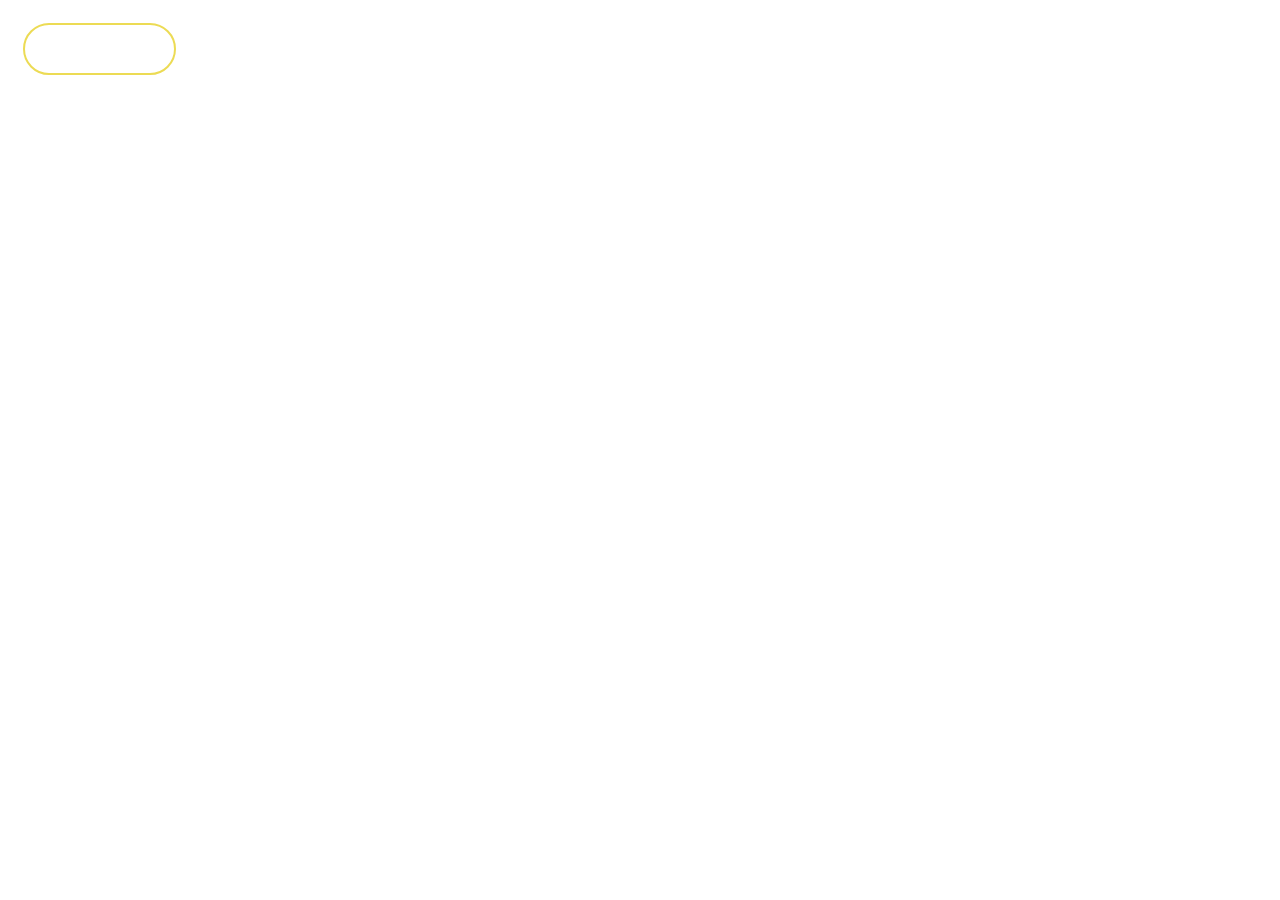
==== index.html @ 7e1e6644 "Add files via upload" ====
<!DOCTYPE html>
<html>
    <head>
        <meta http-equiv="X-UA-Compatible" content="IE=7">
        <link rel="stylesheet" href="./CSS/normalize.css">
        <title>hello word!</title>
    </head>
    <body>
            <div class="container">
       
                    
                    <a class="btn btn-slide-8" href="">I'm a button</a>
                   
                </div>
    
    
    </div>
    </body>
</html>
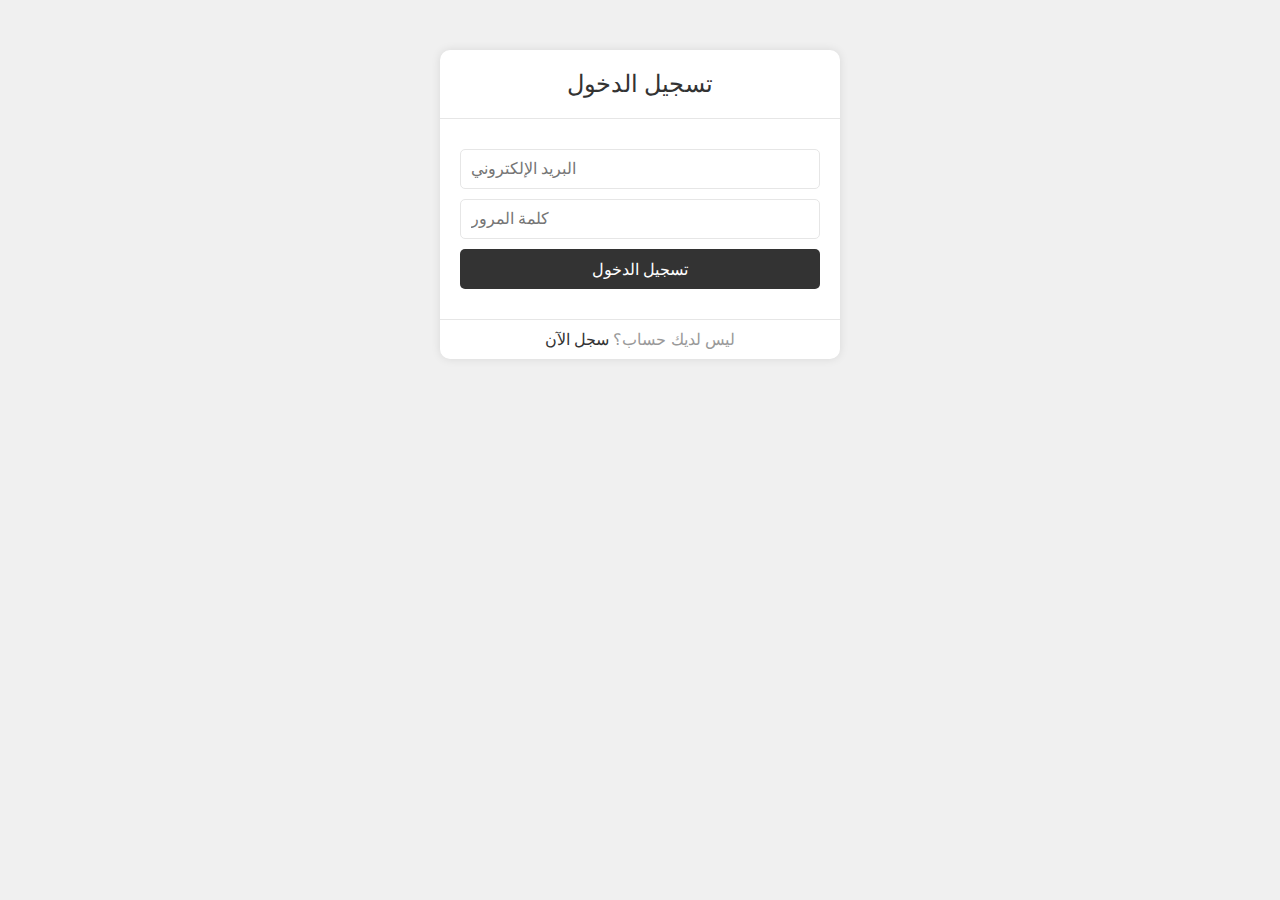
==== commit 51a129f9: "Update index.html" ====
--- a/index.html
+++ b/index.html
@@ -1,19 +1,123 @@
-<!DOCTYPE html>
 <html>
-    <head>
-        <meta http-equiv="X-UA-Compatible" content="IE=7">
-        <link rel="stylesheet" href="./CSS/normalize.css">
-        <title>hello word!</title>
-    </head>
-    <body>
-            <div class="container">
-       
-                    
-                    <a class="btn btn-slide-8" href="">I'm a button</a>
-                   
-                </div>
-    
-    
+<head>
+    <style>
+        * {
+            margin: 0;
+            padding: 0;
+            box-sizing: border-box;
+        }
+
+        body {
+            font-family: Arial, sans-serif;
+            background-color: #f0f0f0;
+        }
+
+        .container {
+            width: 400px;
+            margin: 50px auto;
+            background-color: white;
+            border-radius: 10px;
+            box-shadow: 0 0 10px rgba(0, 0, 0, 0.1);
+        }
+
+        .header {
+            padding: 20px;
+            text-align: center;
+            color: #333;
+            border-bottom: 1px solid #e6e6e6;
+        }
+
+        .header h2 {
+            font-size: 24px;
+            font-weight: normal;
+        }
+
+        .form {
+            padding: 20px;
+        }
+
+        .form input {
+            display: block;
+            width: 100%;
+            height: 40px;
+            margin: 10px 0;
+            border: 1px solid #e6e6e6;
+            border-radius: 5px;
+            outline: none;
+            font-size: 16px;
+            padding: 0 10px;
+        }
+
+        .form button {
+            display: block;
+            width: 100%;
+            height: 40px;
+            margin: 10px 0;
+            background-color: #333;
+            color: white;
+            border: none;
+            border-radius: 5px;
+            cursor: pointer;
+            font-size: 16px;
+        }
+
+        .form button:hover {
+            background-color: #444;
+        }
+
+        .footer {
+            padding: 10px;
+            text-align: center;
+            color: #999;
+            border-top: 1px solid #e6e6e6;
+        }
+
+        .footer a {
+            color: #333;
+            text-decoration: none;
+        }
+
+        .footer a:hover {
+            text-decoration: underline;
+        }
+    </style>
+</head>
+<body>
+    <div class="container">
+        <div class="header">
+            <h2>تسجيل الدخول</h2>
+        </div>
+        <div class="form">
+            <form id="login-form" method="post" action="login.php">
+                <input type="email" name="email" id="email" placeholder="البريد الإلكتروني" required>
+                <input type="password" name="password" id="password" placeholder="كلمة المرور" required>
+                <button type="submit" name="submit" id="submit">تسجيل الدخول</button>
+            </form>
+        </div>
+        <div class="footer">
+            <p>ليس لديك حساب؟ <a href="register.php">سجل الآن</a></p>
+        </div>
     </div>
-    </body>
-</html>+    <script>
+        // الحصول على عناصر النموذج
+        var form = document.getElementById("login-form");
+        var email = document.getElementById("email");
+        var password = document.getElementById("password");
+        var submit = document.getElementById("submit");
+
+        // إضافة حدث النقر على زر الإرسال
+        submit.addEventListener("click", function(event) {
+            // منع الإرسال الافتراضي للنموذج
+            event.preventDefault();
+            // التحقق من صحة الإدخالات
+            if (email.value == "" || password.value == "") {
+                // إظهار رسالة خطأ
+                alert("يرجى إدخال البريد الإلكتروني وكلمة المرور");
+            } else {
+                // إرسال النموذج
+                form.submit();
+            }
+        });
+    </script>
+</body>
+</html>
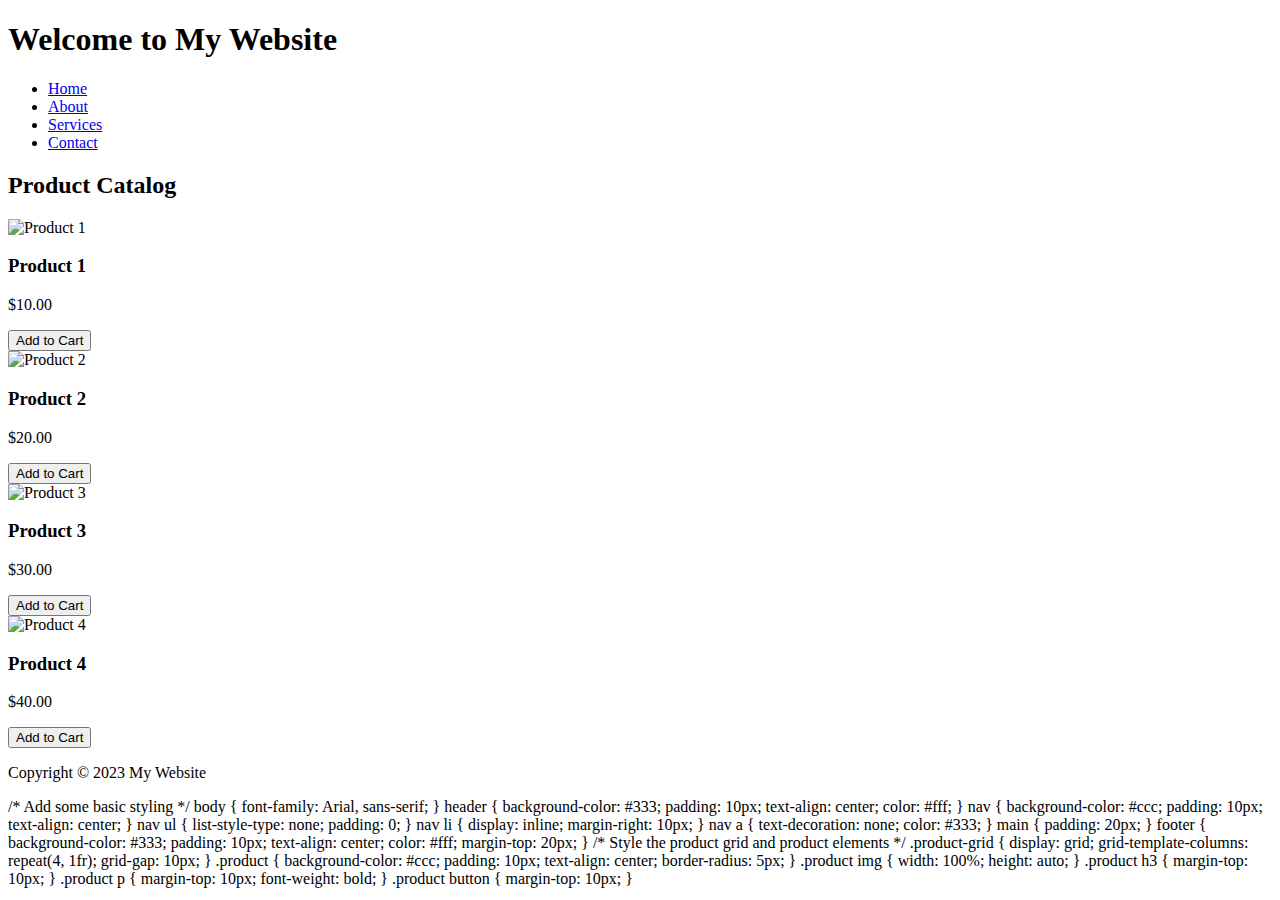
==== commit 720244ab: "Update index.html" ====
--- a/index.html
+++ b/index.html
@@ -1,123 +1,118 @@
+<!DOCTYPE html>
 <html>
 <head>
-    <style>
-        * {
-            margin: 0;
-            padding: 0;
-            box-sizing: border-box;
-        }
-
-        body {
-            font-family: Arial, sans-serif;
-            background-color: #f0f0f0;
-        }
-
-        .container {
-            width: 400px;
-            margin: 50px auto;
-            background-color: white;
-            border-radius: 10px;
-            box-shadow: 0 0 10px rgba(0, 0, 0, 0.1);
-        }
-
-        .header {
-            padding: 20px;
-            text-align: center;
-            color: #333;
-            border-bottom: 1px solid #e6e6e6;
-        }
-
-        .header h2 {
-            font-size: 24px;
-            font-weight: normal;
-        }
-
-        .form {
-            padding: 20px;
-        }
-
-        .form input {
-            display: block;
-            width: 100%;
-            height: 40px;
-            margin: 10px 0;
-            border: 1px solid #e6e6e6;
-            border-radius: 5px;
-            outline: none;
-            font-size: 16px;
-            padding: 0 10px;
-        }
-
-        .form button {
-            display: block;
-            width: 100%;
-            height: 40px;
-            margin: 10px 0;
-            background-color: #333;
-            color: white;
-            border: none;
-            border-radius: 5px;
-            cursor: pointer;
-            font-size: 16px;
-        }
-
-        .form button:hover {
-            background-color: #444;
-        }
-
-        .footer {
-            padding: 10px;
-            text-align: center;
-            color: #999;
-            border-top: 1px solid #e6e6e6;
-        }
-
-        .footer a {
-            color: #333;
-            text-decoration: none;
-        }
-
-        .footer a:hover {
-            text-decoration: underline;
-        }
-    </style>
+    <title>My Website</title>
+    <link rel="stylesheet" type="text/css" href="style.css">
 </head>
 <body>
-    <div class="container">
-        <div class="header">
-            <h2>تسجيل الدخول</h2>
+    <header>
+        <h1>Welcome to My Website</h1>
+    </header>
+    <nav>
+        <ul>
+            <li><a href="#">Home</a></li>
+            <li><a href="#">About</a></li>
+            <li><a href="#">Services</a></li>
+            <li><a href="#">Contact</a></li>
+        </ul>
+    </nav>
+    <main>
+        <h2>Product Catalog</h2>
+        <div class="product-grid">
+            <div class="product">
+                <img src="product1.jpg" alt="Product 1">
+                <h3>Product 1</h3>
+                <p>$10.00</p>
+                <button>Add to Cart</button>
+            </div>
+            <div class="product">
+                <img src="product2.jpg" alt="Product 2">
+                <h3>Product 2</h3>
+                <p>$20.00</p>
+                <button>Add to Cart</button>
+            </div>
+            <div class="product">
+                <img src="product3.jpg" alt="Product 3">
+                <h3>Product 3</h3>
+                <p>$30.00</p>
+                <button>Add to Cart</button>
+            </div>
+            <div class="product">
+                <img src="product4.jpg" alt="Product 4">
+                <h3>Product 4</h3>
+                <p>$40.00</p>
+                <button>Add to Cart</button>
+            </div>
         </div>
-        <div class="form">
-            <form id="login-form" method="post" action="login.php">
-                <input type="email" name="email" id="email" placeholder="البريد الإلكتروني" required>
-                <input type="password" name="password" id="password" placeholder="كلمة المرور" required>
-                <button type="submit" name="submit" id="submit">تسجيل الدخول</button>
-            </form>
-        </div>
-        <div class="footer">
-            <p>ليس لديك حساب؟ <a href="register.php">سجل الآن</a></p>
-        </div>
-    </div>
-    <script>
-        // الحصول على عناصر النموذج
-        var form = document.getElementById("login-form");
-        var email = document.getElementById("email");
-        var password = document.getElementById("password");
-        var submit = document.getElementById("submit");
-
-        // إضافة حدث النقر على زر الإرسال
-        submit.addEventListener("click", function(event) {
-            // منع الإرسال الافتراضي للنموذج
-            event.preventDefault();
-            // التحقق من صحة الإدخالات
-            if (email.value == "" || password.value == "") {
-                // إظهار رسالة خطأ
-                alert("يرجى إدخال البريد الإلكتروني وكلمة المرور");
-            } else {
-                // إرسال النموذج
-                form.submit();
-            }
-        });
-    </script>
+    </main>
+    <footer>
+        <p>Copyright © 2023 My Website</p>
+    </footer>
 </body>
 </html>
+
+
+/* Add some basic styling */
+body {
+    font-family: Arial, sans-serif;
+}
+header {
+    background-color: #333;
+    padding: 10px;
+    text-align: center;
+    color: #fff;
+}
+nav {
+    background-color: #ccc;
+    padding: 10px;
+    text-align: center;
+}
+nav ul {
+    list-style-type: none;
+    padding: 0;
+}
+nav li {
+    display: inline;
+    margin-right: 10px;
+}
+nav a {
+    text-decoration: none;
+    color: #333;
+}
+main {
+    padding: 20px;
+}
+footer {
+    background-color: #333;
+    padding: 10px;
+    text-align: center;
+    color: #fff;
+    margin-top: 20px;
+}
+
+/* Style the product grid and product elements */
+.product-grid {
+    display: grid;
+    grid-template-columns: repeat(4, 1fr);
+    grid-gap: 10px;
+}
+.product {
+    background-color: #ccc;
+    padding: 10px;
+    text-align: center;
+    border-radius: 5px;
+}
+.product img {
+    width: 100%;
+    height: auto;
+}
+.product h3 {
+    margin-top: 10px;
+}
+.product p {
+    margin-top: 10px;
+    font-weight: bold;
+}
+.product button {
+    margin-top: 10px;
+}
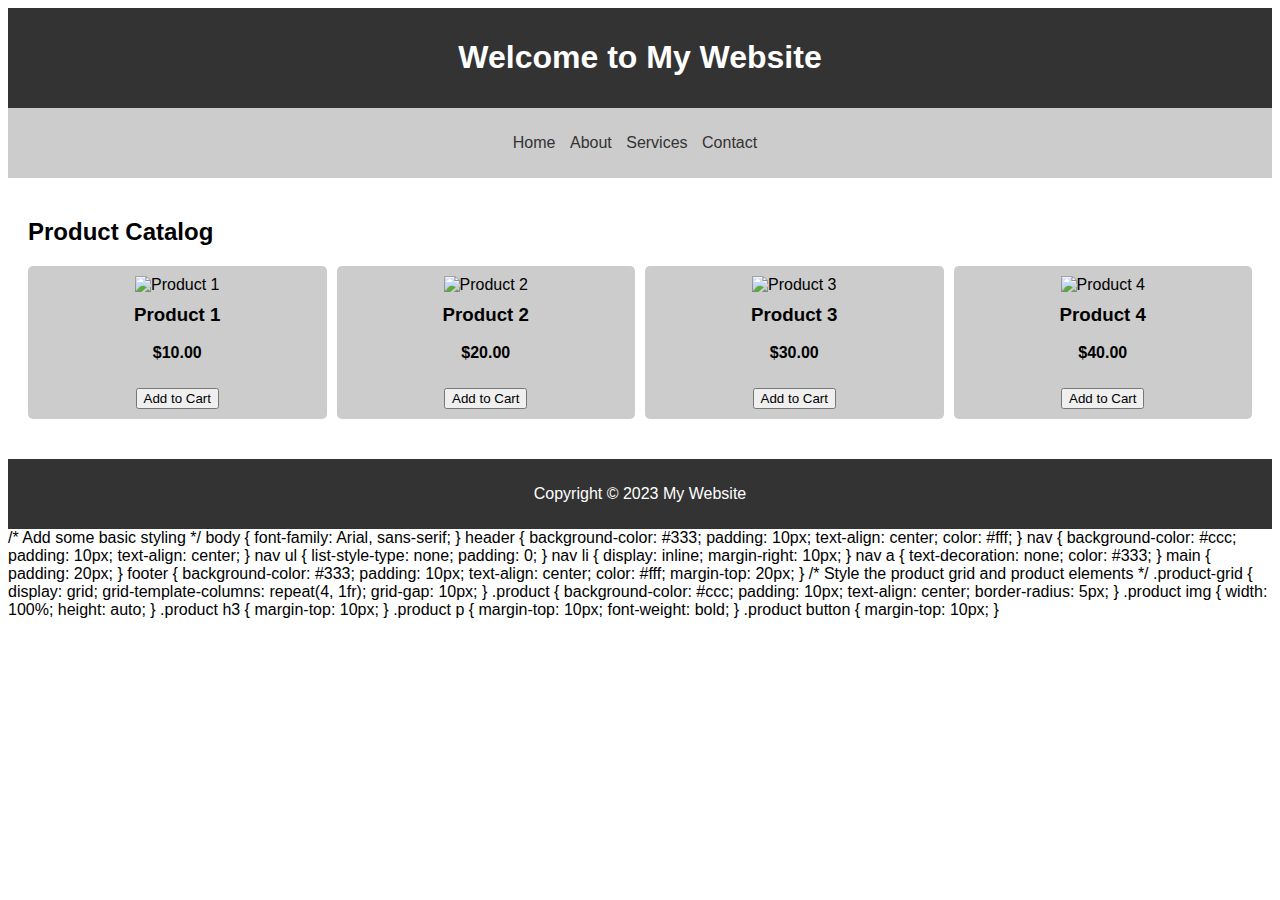
==== commit 652ddfa1: "Update index.html" ====
--- a/index.html
+++ b/index.html
@@ -2,7 +2,7 @@
 <html>
 <head>
     <title>My Website</title>
-    <link rel="stylesheet" type="text/css" href="style.css">
+    <link rel="stylesheet" type="text/css" href="CSS/style.css">
 </head>
 <body>
     <header>
--- a/CSS/style.css
+++ b/CSS/style.css
@@ -0,0 +1,64 @@
+/* Add some basic styling */
+body {
+    font-family: Arial, sans-serif;
+}
+header {
+    background-color: #333;
+    padding: 10px;
+    text-align: center;
+    color: #fff;
+}
+nav {
+    background-color: #ccc;
+    padding: 10px;
+    text-align: center;
+}
+nav ul {
+    list-style-type: none;
+    padding: 0;
+}
+nav li {
+    display: inline;
+    margin-right: 10px;
+}
+nav a {
+    text-decoration: none;
+    color: #333;
+}
+main {
+    padding: 20px;
+}
+footer {
+    background-color: #333;
+    padding: 10px;
+    text-align: center;
+    color: #fff;
+    margin-top: 20px;
+}
+
+/* Style the product grid and product elements */
+.product-grid {
+    display: grid;
+    grid-template-columns: repeat(4, 1fr);
+    grid-gap: 10px;
+}
+.product {
+    background-color: #ccc;
+    padding: 10px;
+    text-align: center;
+    border-radius: 5px;
+}
+.product img {
+    width: 100%;
+    height: auto;
+}
+.product h3 {
+    margin-top: 10px;
+}
+.product p {
+    margin-top: 10px;
+    font-weight: bold;
+}
+.product button {
+    margin-top: 10px;
+}
